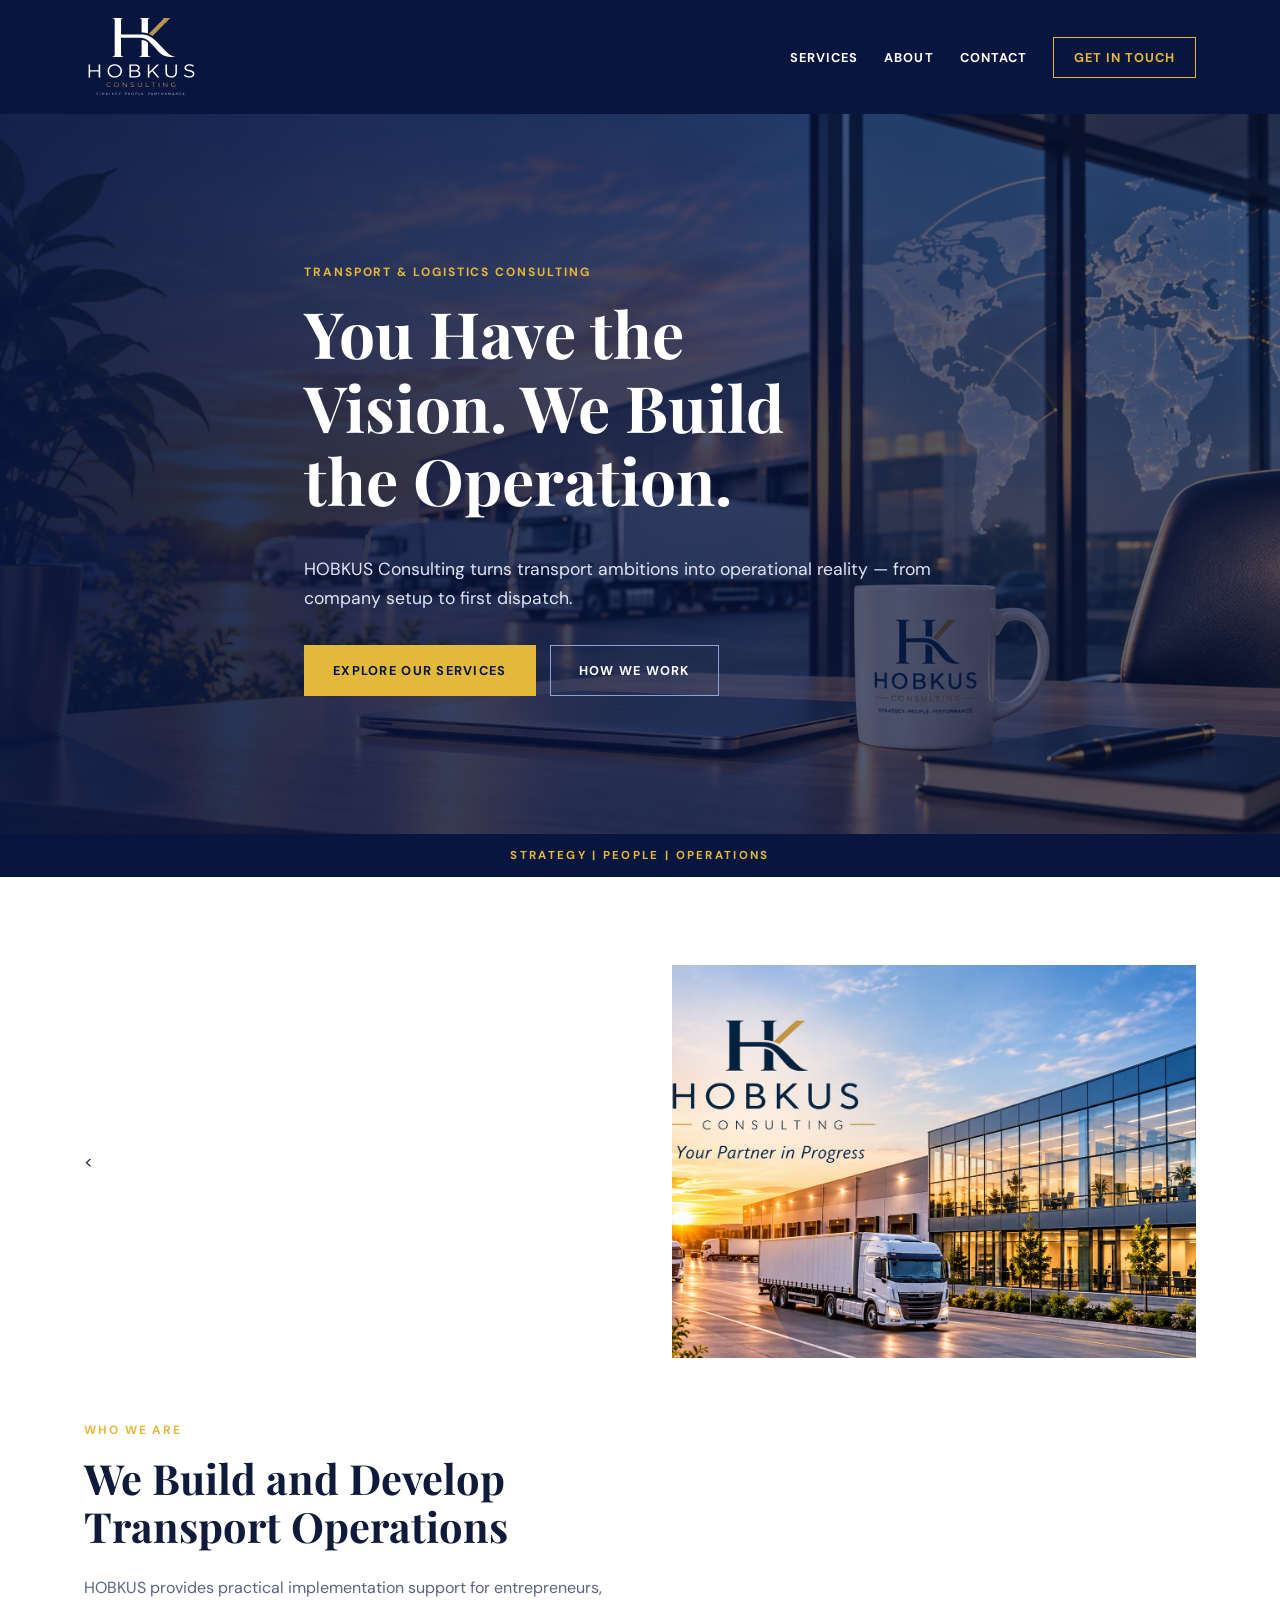
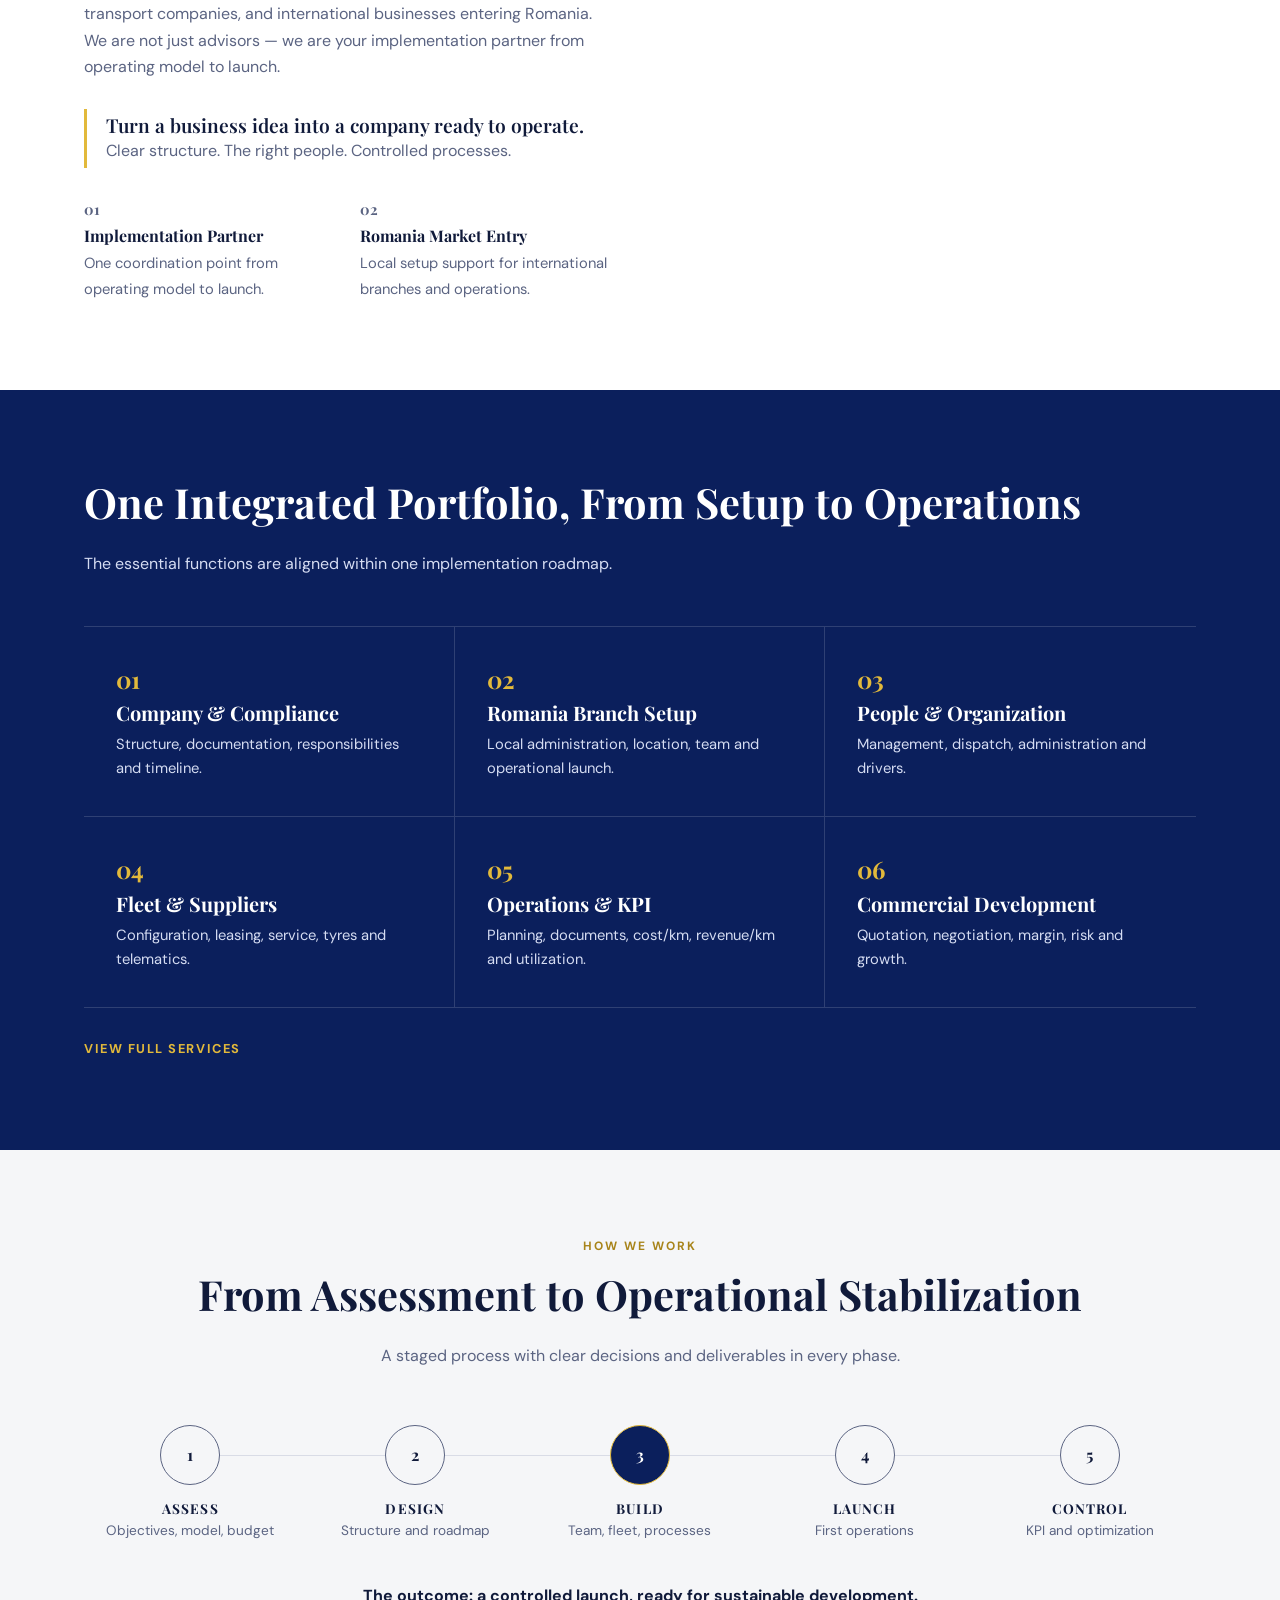
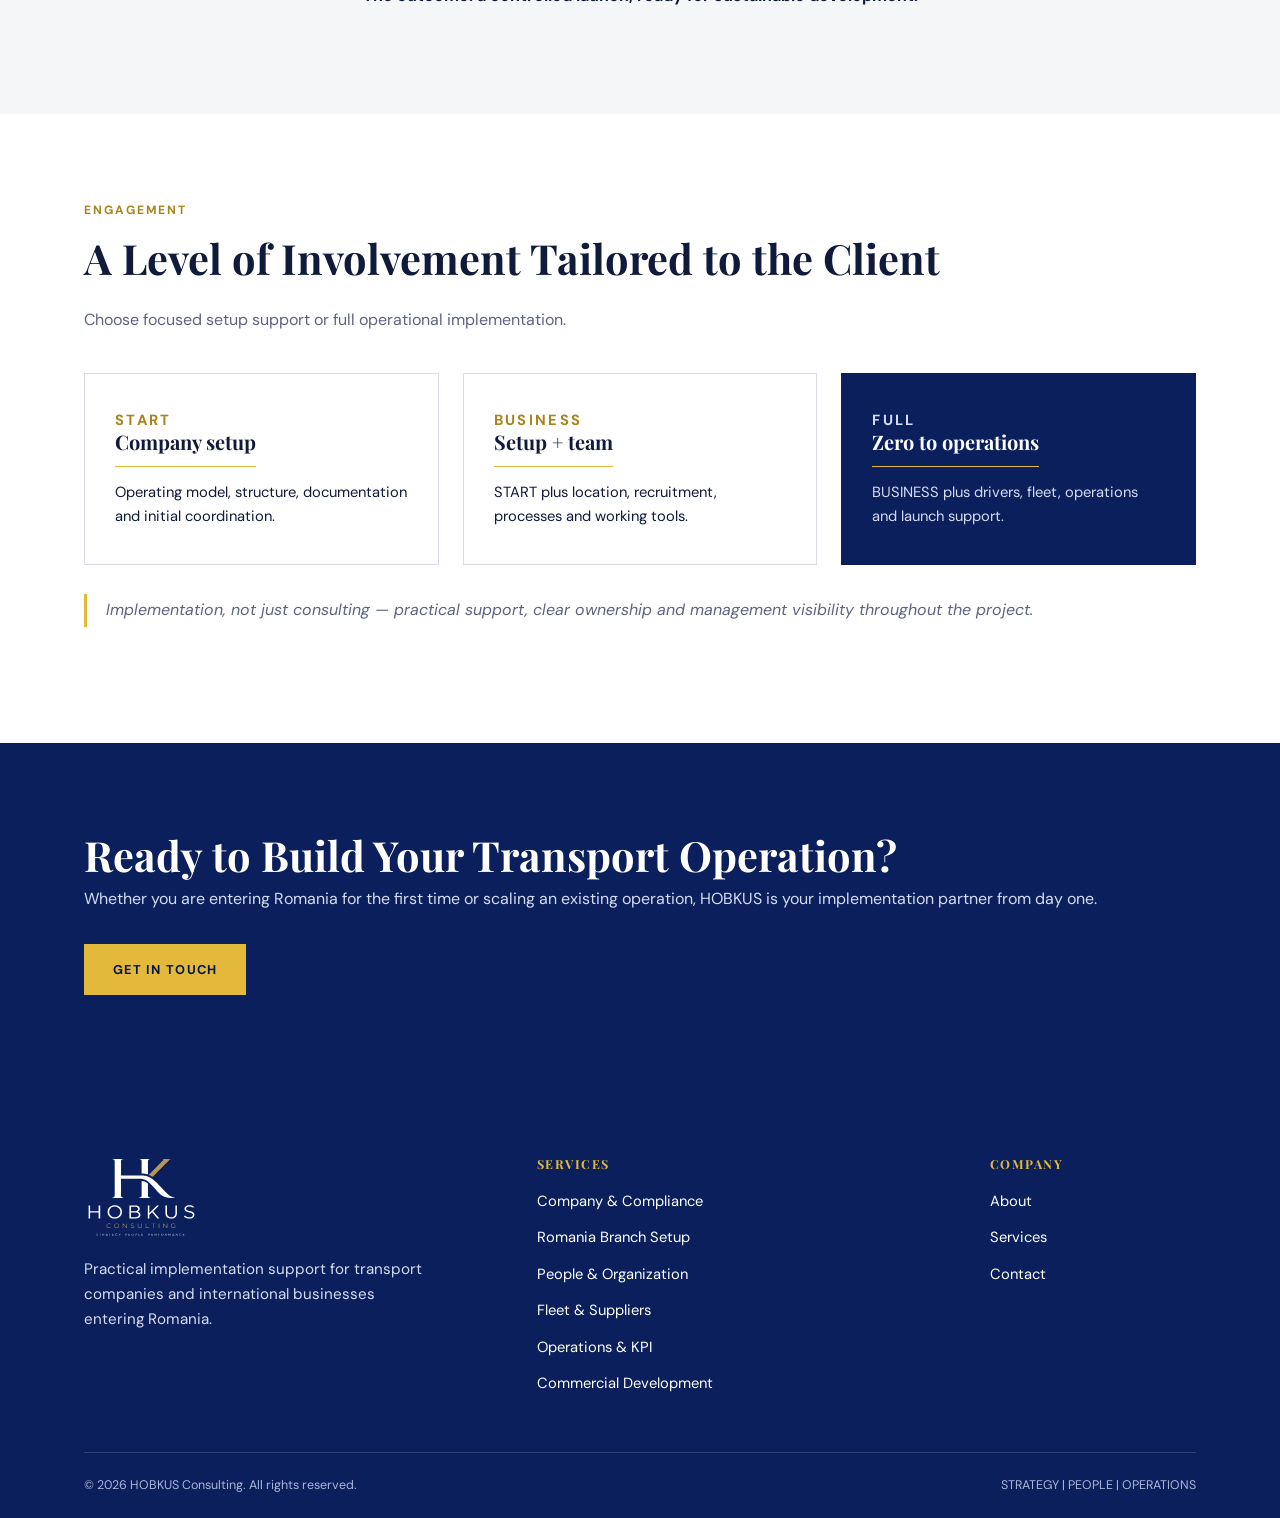
==== index.html @ 63fa20f8 "Refactor footer and remove duplicate quote Removed duplicate quote section and adjusted footer conte" ====
<!doctype html><html lang="en"><head><meta charset="utf-8"><meta name="viewport" content="width=device-width,initial-scale=1">
<title>HOBKUS Consulting</title><meta name="description" content="HOBKUS Consulting: implementation partner for transport and logistics companies entering or growing in Romania.">
<link rel="preconnect" href="https://fonts.googleapis.com"><link rel="preconnect" href="https://fonts.gstatic.com" crossorigin>
<link href="https://fonts.googleapis.com/css2?family=DM+Sans:wght@400;500;700&family=Playfair+Display:wght@600;700&display=swap" rel="stylesheet">
<link rel="stylesheet" href="style.css"></head><body>
<header><div class="wrap"><a class="logo" href="index.html">
  <img src="img/hobkus-logo.svg"
       alt="HOBKUS Consulting"
       style="width:115px;height:auto;display:block;"
</a>
<nav><a href="services.html">Services</a><a href="about.html">About</a><a href="contact.html">Contact</a><a class="btn-o" href="contact.html">Get in touch</a></nav></div></header>
<section class="hero big" style="background-image:linear-gradient(90deg,rgba(8,21,63,.93),rgba(8,21,63,.6)),url(img/hero-home.jpg)"><div class="wrap"><p class="eyebrow">Transport &amp; Logistics Consulting</p><h1>You Have the Vision. We Build the Operation.</h1><p class="lead">HOBKUS Consulting turns transport ambitions into operational reality — from company setup to first dispatch.</p><div class="btns"><a class="btn gold" href="services.html">Explore our services</a><a class="btn ghost" href="#how">How we work</a></div></div></section><div class="strip">Strategy | People | Operations</div><section class="white"><div class="wrap split"><<div class="panel" role="img"
     aria-label="HOBKUS Consulting transport operations"
     style="background-image:url('img/who-we-are.jpeg');background-size:cover;background-position:center;">
</div><div><p class="eyebrow">Who we are</p><h2>We Build and Develop Transport Operations</h2>
<p class="muted">HOBKUS provides practical implementation support for entrepreneurs, transport companies, and international businesses entering Romania. We are not just advisors — we are your implementation partner from operating model to launch.</p>
<div class="quote"><strong>Turn a business idea into a company ready to operate.</strong><span class="muted">Clear structure. The right people. Controlled processes.</span></div>
<div class="pair"><div><span class="n">01</span><b>Implementation Partner</b><span>One coordination point from operating model to launch.</span></div><div><span class="n">02</span><b>Romania Market Entry</b><span>Local setup support for international branches and operations.</span></div></div></div></div></section><section class="dark"><div class="wrap"><h2>One Integrated Portfolio, From Setup to Operations</h2><p>The essential functions are aligned within one implementation roadmap.</p><div class="grid3"><div class="cell"><span class="n">01</span><h3>Company &amp; Compliance</h3><p>Structure, documentation, responsibilities and timeline.</p></div><div class="cell"><span class="n">02</span><h3>Romania Branch Setup</h3><p>Local administration, location, team and operational launch.</p></div><div class="cell"><span class="n">03</span><h3>People &amp; Organization</h3><p>Management, dispatch, administration and drivers.</p></div><div class="cell"><span class="n">04</span><h3>Fleet &amp; Suppliers</h3><p>Configuration, leasing, service, tyres and telematics.</p></div><div class="cell"><span class="n">05</span><h3>Operations &amp; KPI</h3><p>Planning, documents, cost/km, revenue/km and utilization.</p></div><div class="cell"><span class="n">06</span><h3>Commercial Development</h3><p>Quotation, negotiation, margin, risk and growth.</p></div></div><a class="link" href="services.html">View full services</a></div></section><section id="how" class="light"><div class="wrap center"><p class="eyebrow">How we work</p><h2>From Assessment to Operational Stabilization</h2><p class="muted">A staged process with clear decisions and deliverables in every phase.</p><div class="steps"><div class="step"><i>1</i><b>Assess</b><span>Objectives, model, budget</span></div><div class="step"><i>2</i><b>Design</b><span>Structure and roadmap</span></div><div class="step hl"><i>3</i><b>Build</b><span>Team, fleet, processes</span></div><div class="step"><i>4</i><b>Launch</b><span>First operations</span></div><div class="step"><i>5</i><b>Control</b><span>KPI and optimization</span></div></div><p><b>The outcome: a controlled launch, ready for sustainable development.</b></p></div></section><section class="white light"><div class="wrap"><p class="eyebrow">Engagement</p><h2>A Level of Involvement Tailored to the Client</h2><p class="muted">Choose focused setup support or full operational implementation.</p>
<div class="tiers"><div class="tier"><p class="eyebrow">Start</p><h3>Company setup</h3><p>Operating model, structure, documentation and initial coordination.</p></div>
<div class="tier"><p class="eyebrow">Business</p><h3>Setup + team</h3><p>START plus location, recruitment, processes and working tools.</p></div>
<div class="tier full"><p class="eyebrow">Full</p><h3>Zero to operations</h3><p>BUSINESS plus drivers, fleet, operations and launch support.</p></div></div>
<div class="quote muted"><em>Implementation, not just consulting — practical support, clear ownership and management visibility throughout the project.</em></div></div></section><section class="dark"><div class="wrap cta"><div><h2>Ready to Build Your Transport Operation?</h2><p>Whether you are entering Romania for the first time or scaling an existing operation, HOBKUS is your implementation partner from day one.</p></div><a class="btn gold" href="contact.html">Get in touch</a></div></section><footer><div class="wrap"><div class="fgrid"><div><a class="logo" href="index.html">
  <img src="img/hobkus-logo.svg" alt="HOBKUS Consulting" style="width:115px;height:auto;display:block;">
</a>
<p>Practical implementation support for transport companies and international businesses entering Romania.</p></div>
<div><h4>Services</h4><ul><li><a href="services.html">Company &amp; Compliance</a></li><li><a href="services.html">Romania Branch Setup</a></li><li><a href="services.html">People &amp; Organization</a></li><li><a href="services.html">Fleet &amp; Suppliers</a></li><li><a href="services.html">Operations &amp; KPI</a></li><li><a href="services.html">Commercial Development</a></li></ul></div>
<div><h4>Company</h4><ul><li><a href="about.html">About</a></li><li><a href="services.html">Services</a></li><li><a href="contact.html">Contact</a></li></ul></div></div>
<div class="fbar"><span>© 2026 HOBKUS Consulting. All rights reserved.</span><span>STRATEGY | PEOPLE | OPERATIONS</span></div></div></footer></body></html>
---- style.css ----
:root{--navy:#0b1f5c;--deep:#08153f;--gold:#e2b93b;--paper:#f5f6f8;--ink:#101a3a;--muted:#5b6482;--line:#d9dce6;--serif:"Playfair Display",Georgia,"Times New Roman",serif;--sans:"DM Sans",system-ui,-apple-system,"Segoe UI",Roboto,sans-serif}
*{box-sizing:border-box}html{scroll-behavior:smooth}
body{margin:0;font:400 1rem/1.65 var(--sans);color:var(--ink);background:var(--paper)}
h1,h2,h3{font-family:var(--serif);line-height:1.15;margin:0 0 .6em;font-weight:700}
h1{font-size:clamp(2.3rem,5.5vw,4rem)}h2{font-size:clamp(1.7rem,3.4vw,2.6rem)}h3{font-size:1.25rem}
a{color:inherit}.wrap{max-width:1160px;margin:0 auto;padding:0 24px}
.eyebrow{font:700 .75rem var(--sans);letter-spacing:.16em;text-transform:uppercase;color:var(--gold);margin:0 0 1rem}
.on-light .eyebrow,.light .eyebrow{color:#a8841a}
header{background:var(--deep);position:sticky;top:0;z-index:10}
header .wrap{display:flex;align-items:center;justify-content:space-between;gap:20px;flex-wrap:wrap;padding-top:14px;padding-bottom:14px}
.logo{text-decoration:none;color:#fff;font:700 1.9rem/1 var(--serif);letter-spacing:.08em}
.logo small{display:block;font:500 .62rem var(--sans);letter-spacing:.5em;margin-top:6px}
nav{display:flex;align-items:center;gap:26px;flex-wrap:wrap}
nav a{color:#fff;text-decoration:none;font:700 .8rem var(--sans);letter-spacing:.08em;text-transform:uppercase}
nav a.active,nav a:hover{color:var(--gold)}
nav a.btn-o{border:1px solid var(--gold);color:var(--gold);padding:11px 20px}
nav a.btn-o:hover{background:var(--gold);color:var(--deep)}
a:focus-visible,button:focus-visible,input:focus-visible,select:focus-visible,textarea:focus-visible{outline:3px solid var(--gold);outline-offset:2px}
.hero{background:var(--deep) center/cover;color:#fff;padding:96px 0 84px}
.hero.big{min-height:80vh;display:flex;align-items:center}
.hero p.lead{max-width:56ch;font-size:1.1rem;color:#dfe5f7}
.hero h1{max-width:15ch}.hero.big h1{max-width:13ch}
.btns{display:flex;gap:14px;flex-wrap:wrap;margin-top:2rem}
.btn{display:inline-block;text-decoration:none;font:700 .8rem var(--sans);letter-spacing:.1em;text-transform:uppercase;padding:16px 28px;border:1px solid var(--gold);cursor:pointer}
.btn.gold{background:var(--gold);color:var(--deep)}.btn.gold:hover{background:#f0cb55}
.btn.ghost{color:#fff;border-color:#8ea0d6}.btn.ghost:hover{border-color:#fff}
.btn.navy{background:var(--navy);color:#fff;border-color:var(--navy)}.btn.navy:hover{background:var(--deep)}
.strip{background:var(--deep);color:var(--gold);text-align:center;font:700 .72rem var(--sans);letter-spacing:.2em;text-transform:uppercase;padding:14px}
section{padding:88px 0}.dark{background:var(--navy);color:#fff}.dark p{color:#d5dcf2}.white{background:#fff}
.muted{color:var(--muted)}
.split{display:grid;grid-template-columns:1fr 1fr;gap:64px;align-items:center}
.panel {
  aspect-ratio: 4/3;
  background-image: url('img/who-we-are.jpeg');
  background-size: cover;
  background-position: center;
  background-repeat: no-repeat;
  position: relative;
}

.panel::after {
  display: none;
}
.quote{border-left:3px solid var(--gold);padding:.2rem 0 .2rem 1.2rem;margin:1.8rem 0}
.quote strong{font:600 1.2rem var(--serif);display:block}
.pair{display:grid;grid-template-columns:1fr 1fr;gap:28px;margin-top:1.5rem}
.pair b{font-family:var(--serif);display:block}.pair span{font-size:.92rem;color:var(--muted)}
.n{font:700 1.5rem var(--serif);color:var(--gold)}
.grid3{display:grid;grid-template-columns:repeat(3,1fr);margin-top:3rem;border-top:1px solid #ffffff26}
.cell{padding:36px 32px;border-bottom:1px solid #ffffff26;border-right:1px solid #ffffff26}
.cell:nth-child(3n){border-right:0}.cell:hover{background:#ffffff14}
.cell .n{display:block;margin-bottom:.4rem}.cell h3{margin:0 0 .5rem}.cell p{margin:0;font-size:.92rem}
.link{display:inline-block;margin-top:2rem;color:var(--gold);font:700 .8rem var(--sans);letter-spacing:.12em;text-transform:uppercase;text-decoration:none}
.center{text-align:center}.center .lead{margin:0 auto}
.steps{display:grid;grid-template-columns:repeat(5,1fr);gap:12px;margin:3.5rem 0 2.5rem;position:relative}
.steps::before{content:"";position:absolute;left:10%;right:10%;top:30px;border-top:1px solid var(--line)}
.step{text-align:center;position:relative}
.step i{display:grid;place-items:center;width:60px;height:60px;margin:0 auto 14px;border:1px solid var(--muted);border-radius:50%;background:var(--paper);font:700 1rem var(--serif);font-style:normal}
.step.hl i{background:var(--navy);color:#fff;border-color:var(--gold)}
.step b{display:block;font:700 .85rem var(--serif);letter-spacing:.08em;text-transform:uppercase}.step span{font-size:.85rem;color:var(--muted)}
.tiers{display:grid;grid-template-columns:repeat(3,1fr);gap:24px;margin-top:2.5rem}
.tier{background:#fff;border:1px solid var(--line);padding:36px 30px}.tier.full{background:var(--navy);color:#fff;border-color:var(--navy)}
.tier h3{margin:0 0 .8rem;padding-bottom:.8rem;border-bottom:1px solid var(--gold);width:fit-content}.tier p{margin:0;font-size:.92rem}
.tier.full p{color:#d5dcf2}
.svc{display:grid;grid-template-columns:1fr 1fr;gap:48px;padding:56px 0;border-bottom:1px solid var(--line);align-items:center}
.svc:nth-child(even) .svc-h{order:2}
.svc-h .n{font-size:3rem;color:#e6d9a8;display:block;line-height:1}
.svc ul{margin:0;padding:0;list-style:none}
.svc li{padding:8px 0 8px 22px;position:relative}.svc li::before{content:"";position:absolute;left:0;top:1.1em;width:6px;height:6px;border-radius:50%;background:var(--gold)}
.approach{display:grid;grid-template-columns:1fr 1fr;margin-top:3rem}
.approach div{padding:36px 40px;border-top:1px solid #ffffff26}.approach div:nth-child(odd){border-right:1px solid #ffffff26}
.approach h3{margin:0 0 .6rem}.approach p{margin:0}
.about-text p{margin:0 0 1.1rem}.facts{display:grid;gap:26px}.facts div{border-top:1px solid var(--gold);padding-top:14px}
.facts b{display:block;font:700 1.15rem var(--serif);margin:.3rem 0}.facts p{margin:0;font-size:.95rem;color:var(--muted)}
.cta{display:flex;align-items:center;justify-content:space-between;gap:32px;flex-wrap:wrap}.cta h2{margin:0 0 .4rem}.cta p{margin:0}
.contact{display:grid;grid-template-columns:5fr 7fr;gap:64px}
.info{display:grid;gap:22px;margin-top:2rem}.info small{display:block;font:700 .7rem var(--sans);letter-spacing:.14em;text-transform:uppercase;color:var(--muted)}.info a{text-decoration:none}
form{display:grid;grid-template-columns:1fr 1fr;gap:20px}form .full{grid-column:1/-1}
label{display:block;font:700 .72rem var(--sans);letter-spacing:.12em;text-transform:uppercase;margin-bottom:6px}
input,select,textarea{width:100%;font:inherit;padding:14px;border:1px solid var(--line);background:#fff;color:var(--ink)}textarea{min-height:170px;resize:vertical}
footer{background:var(--navy);color:#fff;padding:72px 0 0}
.fgrid{display:grid;grid-template-columns:2fr 2fr 1fr;gap:40px}
footer h4{margin:0 0 1rem;font:700 .78rem var(--serif);letter-spacing:.12em;text-transform:uppercase;color:var(--gold)}
footer ul{list-style:none;margin:0;padding:0;display:grid;gap:10px}footer a{text-decoration:none;font-size:.92rem}footer a:hover{color:var(--gold)}
footer p{color:#d5dcf2;max-width:34ch;font-size:.95rem}
.fbar{display:flex;justify-content:space-between;flex-wrap:wrap;gap:10px;margin-top:56px;padding:22px 0;border-top:1px solid #ffffff26;font-size:.78rem;color:#aab5d9}
@media(max-width:860px){.split,.contact,.svc,.fgrid,.approach,.pair{grid-template-columns:1fr}.svc:nth-child(even) .svc-h{order:0}
.grid3,.tiers{grid-template-columns:1fr}.cell{border-right:0}.steps{grid-template-columns:1fr;gap:26px}.steps::before{display:none}
.approach div:nth-child(odd){border-right:0}section{padding:60px 0}form{grid-template-columns:1fr}nav{gap:16px}.hero{padding:64px 0}}
@media(prefers-reduced-motion:reduce){html{scroll-behavior:auto}}
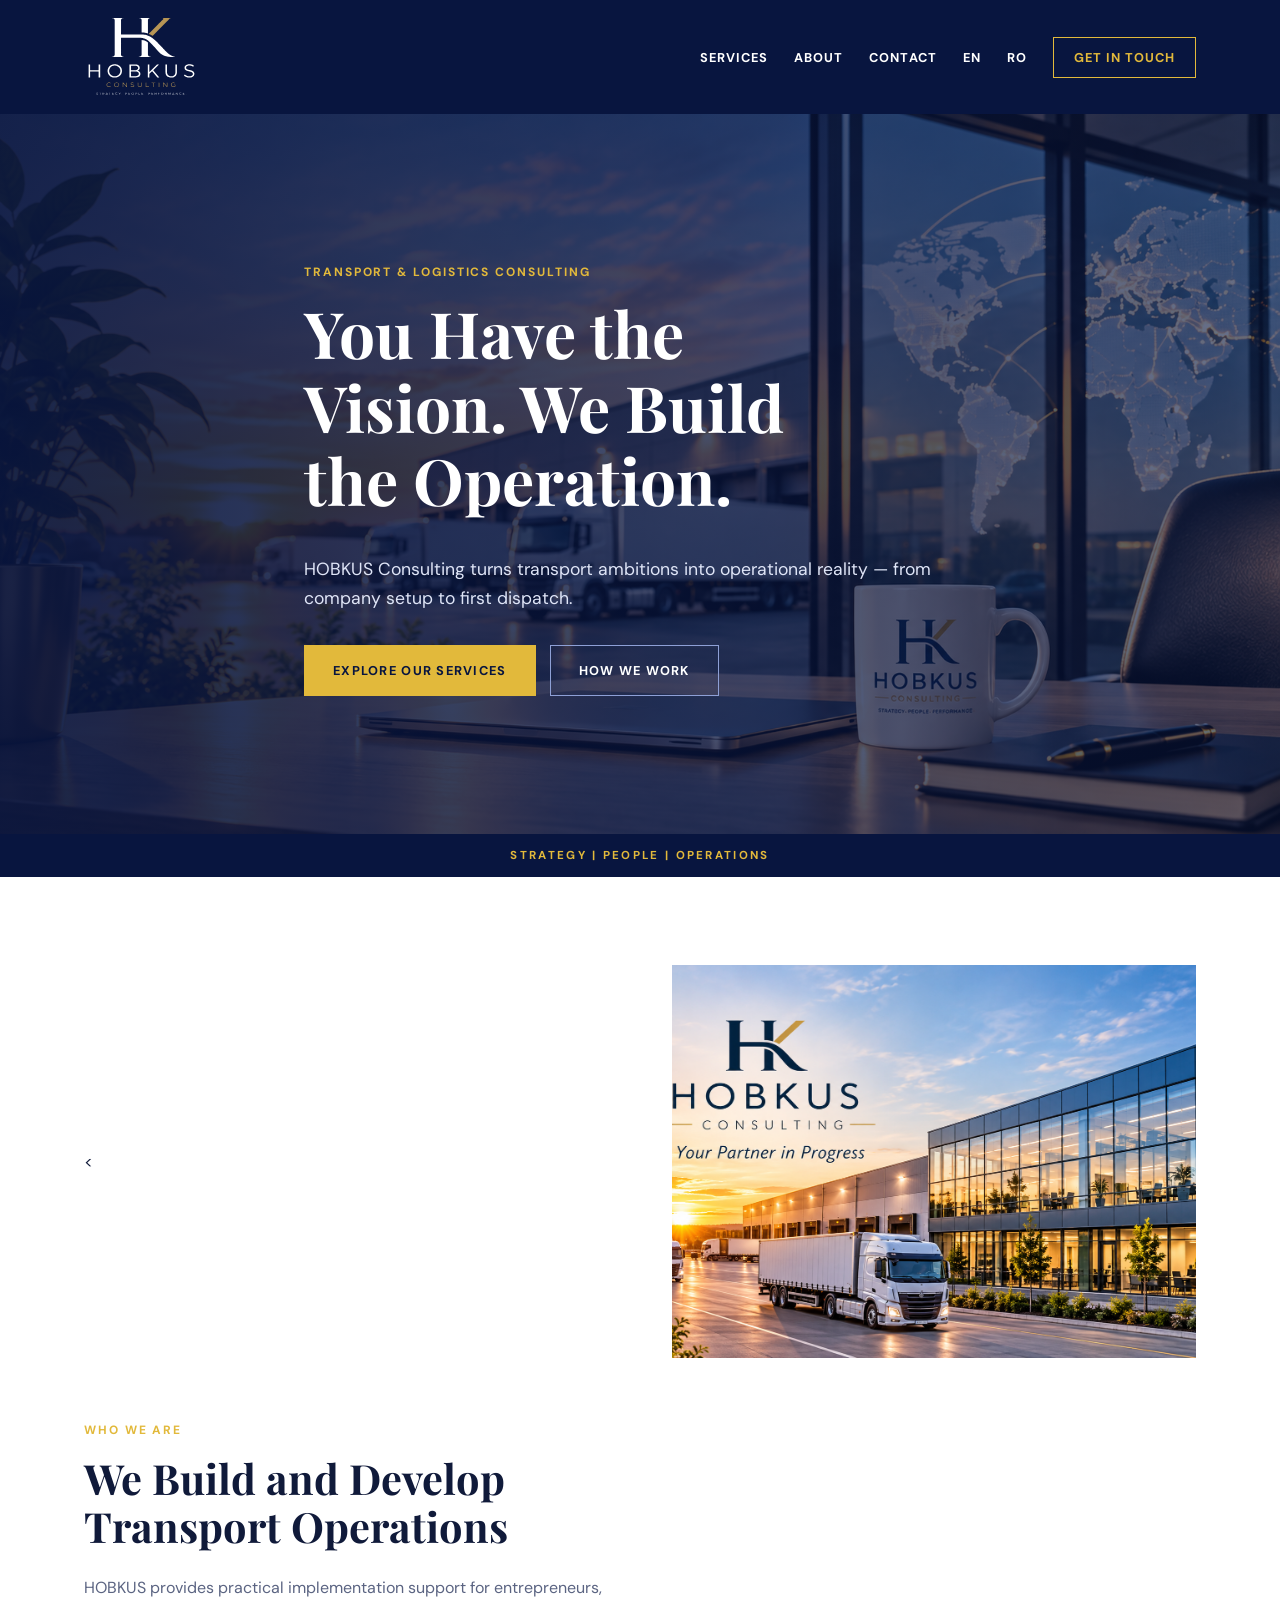
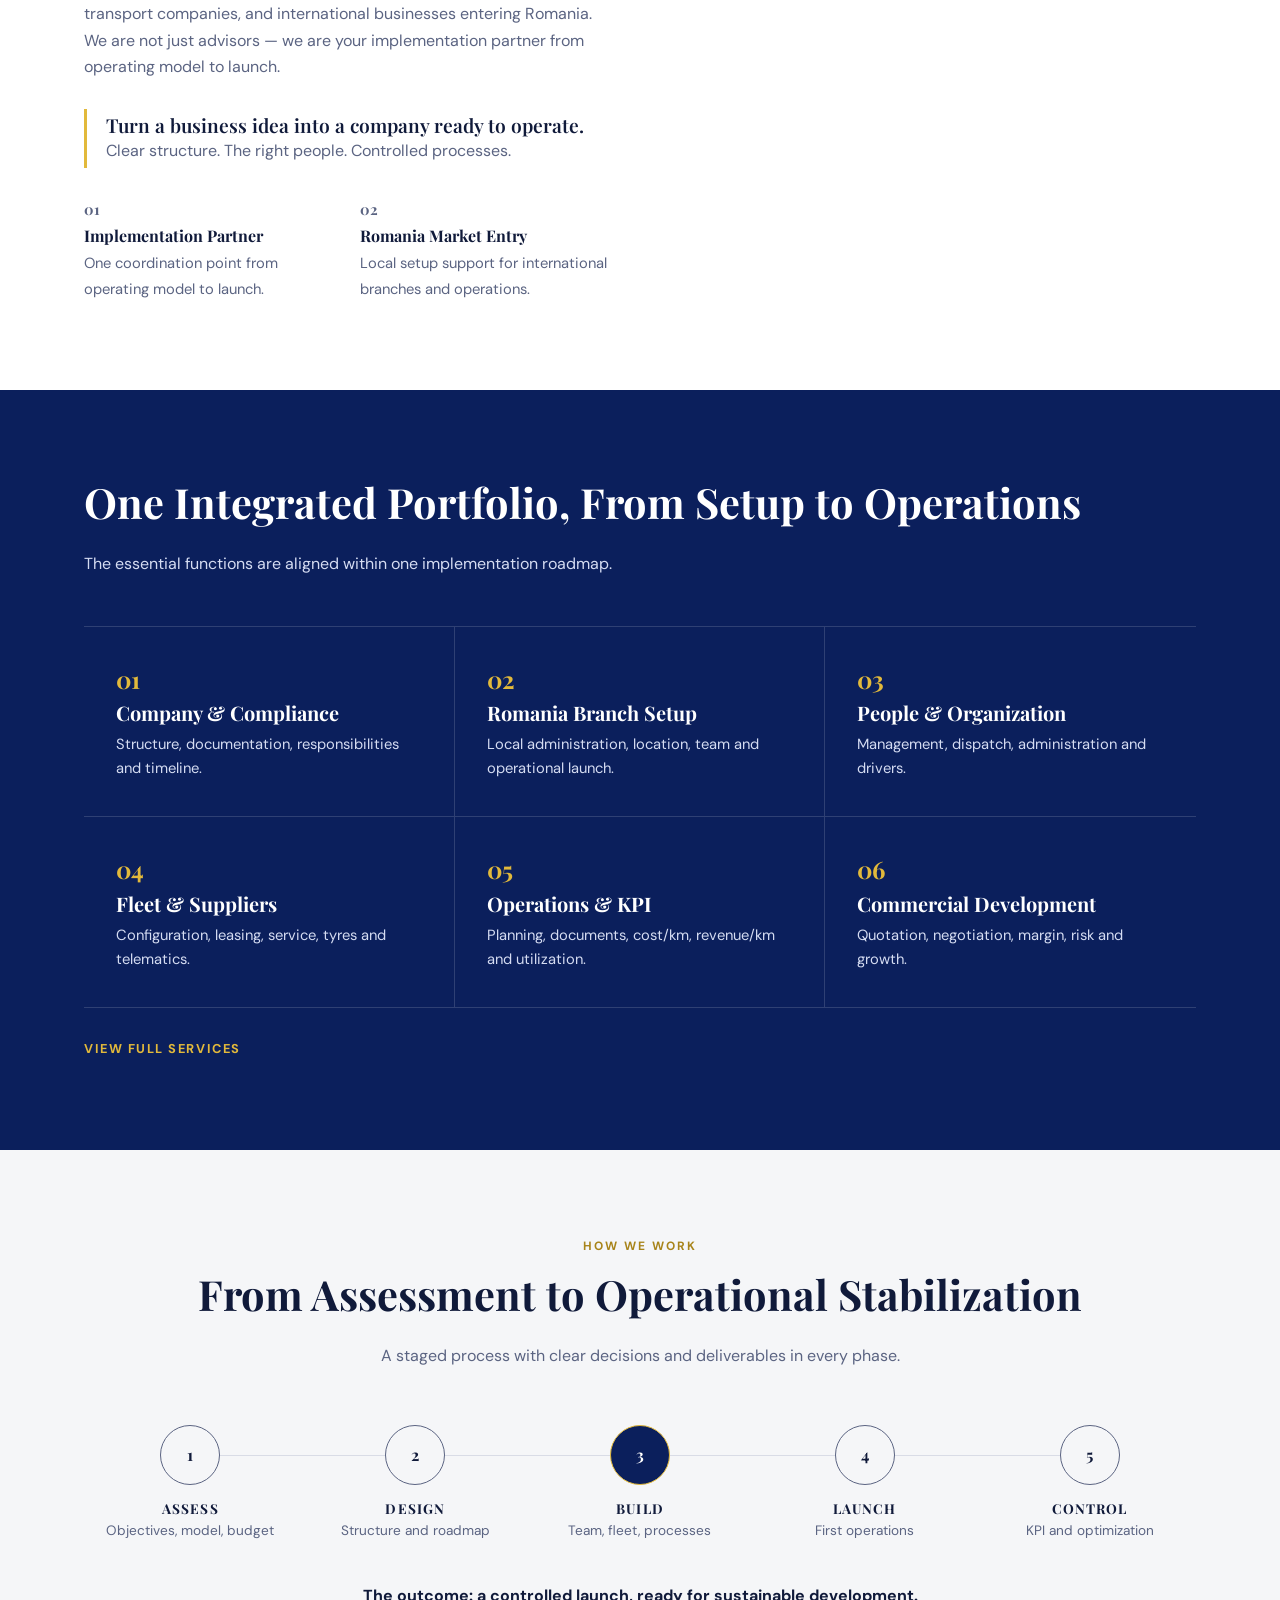
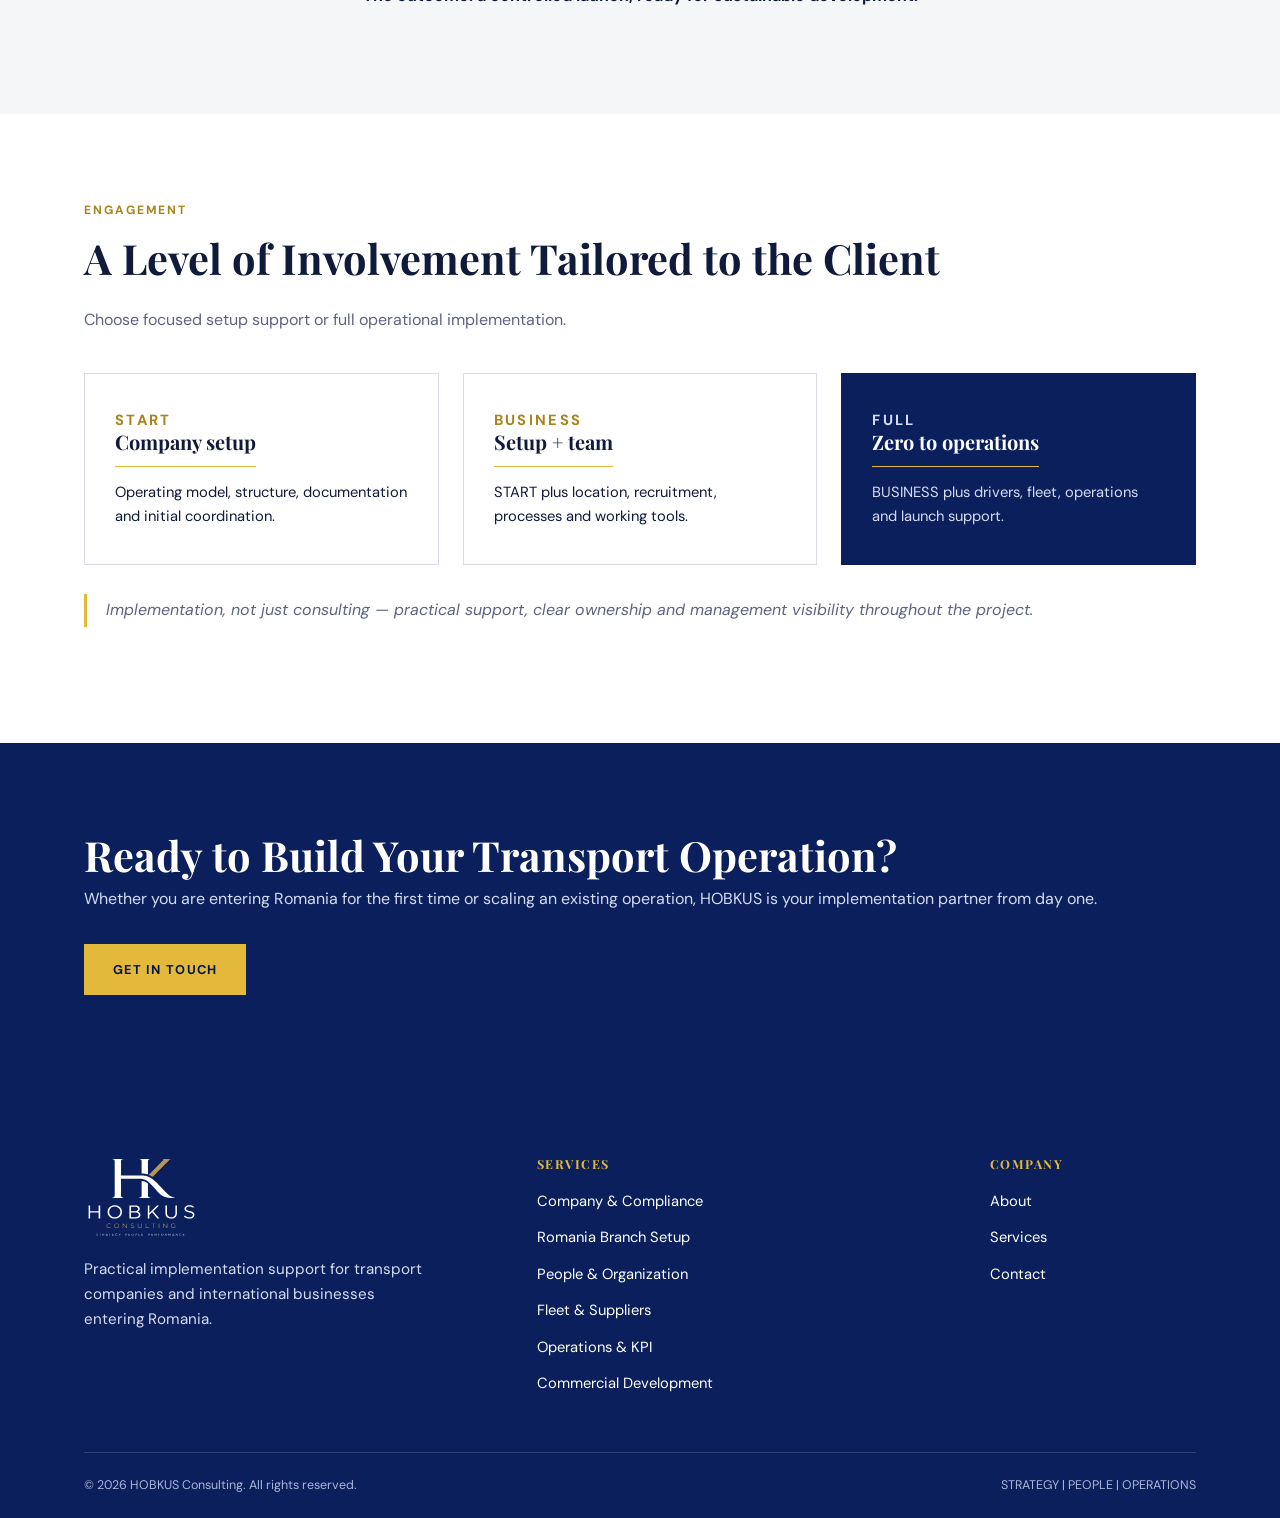
==== commit a022547e: "Add language options to navigation menu" ====
--- a/index.html
+++ b/index.html
@@ -1,5 +1,8 @@
 <!doctype html><html lang="en"><head><meta charset="utf-8"><meta name="viewport" content="width=device-width,initial-scale=1">
-<title>HOBKUS Consulting</title><meta name="description" content="HOBKUS Consulting: implementation partner for transport and logistics companies entering or growing in Romania.">
+
+<title>Transport &amp; Logistics Consulting Romania | HOBKUS</title>
+<meta name="description" content="HOBKUS Consulting helps transport and logistics companies establish, manage and grow operations in Romania. HR, fleet, compliance and operational support.">
+
 <link rel="preconnect" href="https://fonts.googleapis.com"><link rel="preconnect" href="https://fonts.gstatic.com" crossorigin>
 <link href="https://fonts.googleapis.com/css2?family=DM+Sans:wght@400;500;700&family=Playfair+Display:wght@600;700&display=swap" rel="stylesheet">
 <link rel="stylesheet" href="style.css"></head><body>
@@ -8,7 +11,9 @@
        alt="HOBKUS Consulting"
        style="width:115px;height:auto;display:block;"
 </a>
-<nav><a href="services.html">Services</a><a href="about.html">About</a><a href="contact.html">Contact</a><a class="btn-o" href="contact.html">Get in touch</a></nav></div></header>
+<nav><a href="services.html">Services</a><a href="about.html">About</a><a href="contact.html">Contact</a><a href="index.html" lang="en" aria-current="page">EN</a>
+<a href="ro/index.html" lang="ro">RO</a>
+<a class="btn-o" href="contact.html">Get in touch</a></nav></div></header>
 <section class="hero big" style="background-image:linear-gradient(90deg,rgba(8,21,63,.93),rgba(8,21,63,.6)),url(img/hero-home.jpg)"><div class="wrap"><p class="eyebrow">Transport &amp; Logistics Consulting</p><h1>You Have the Vision. We Build the Operation.</h1><p class="lead">HOBKUS Consulting turns transport ambitions into operational reality — from company setup to first dispatch.</p><div class="btns"><a class="btn gold" href="services.html">Explore our services</a><a class="btn ghost" href="#how">How we work</a></div></div></section><div class="strip">Strategy | People | Operations</div><section class="white"><div class="wrap split"><<div class="panel" role="img"
      aria-label="HOBKUS Consulting transport operations"
      style="background-image:url('img/who-we-are.jpeg');background-size:cover;background-position:center;">
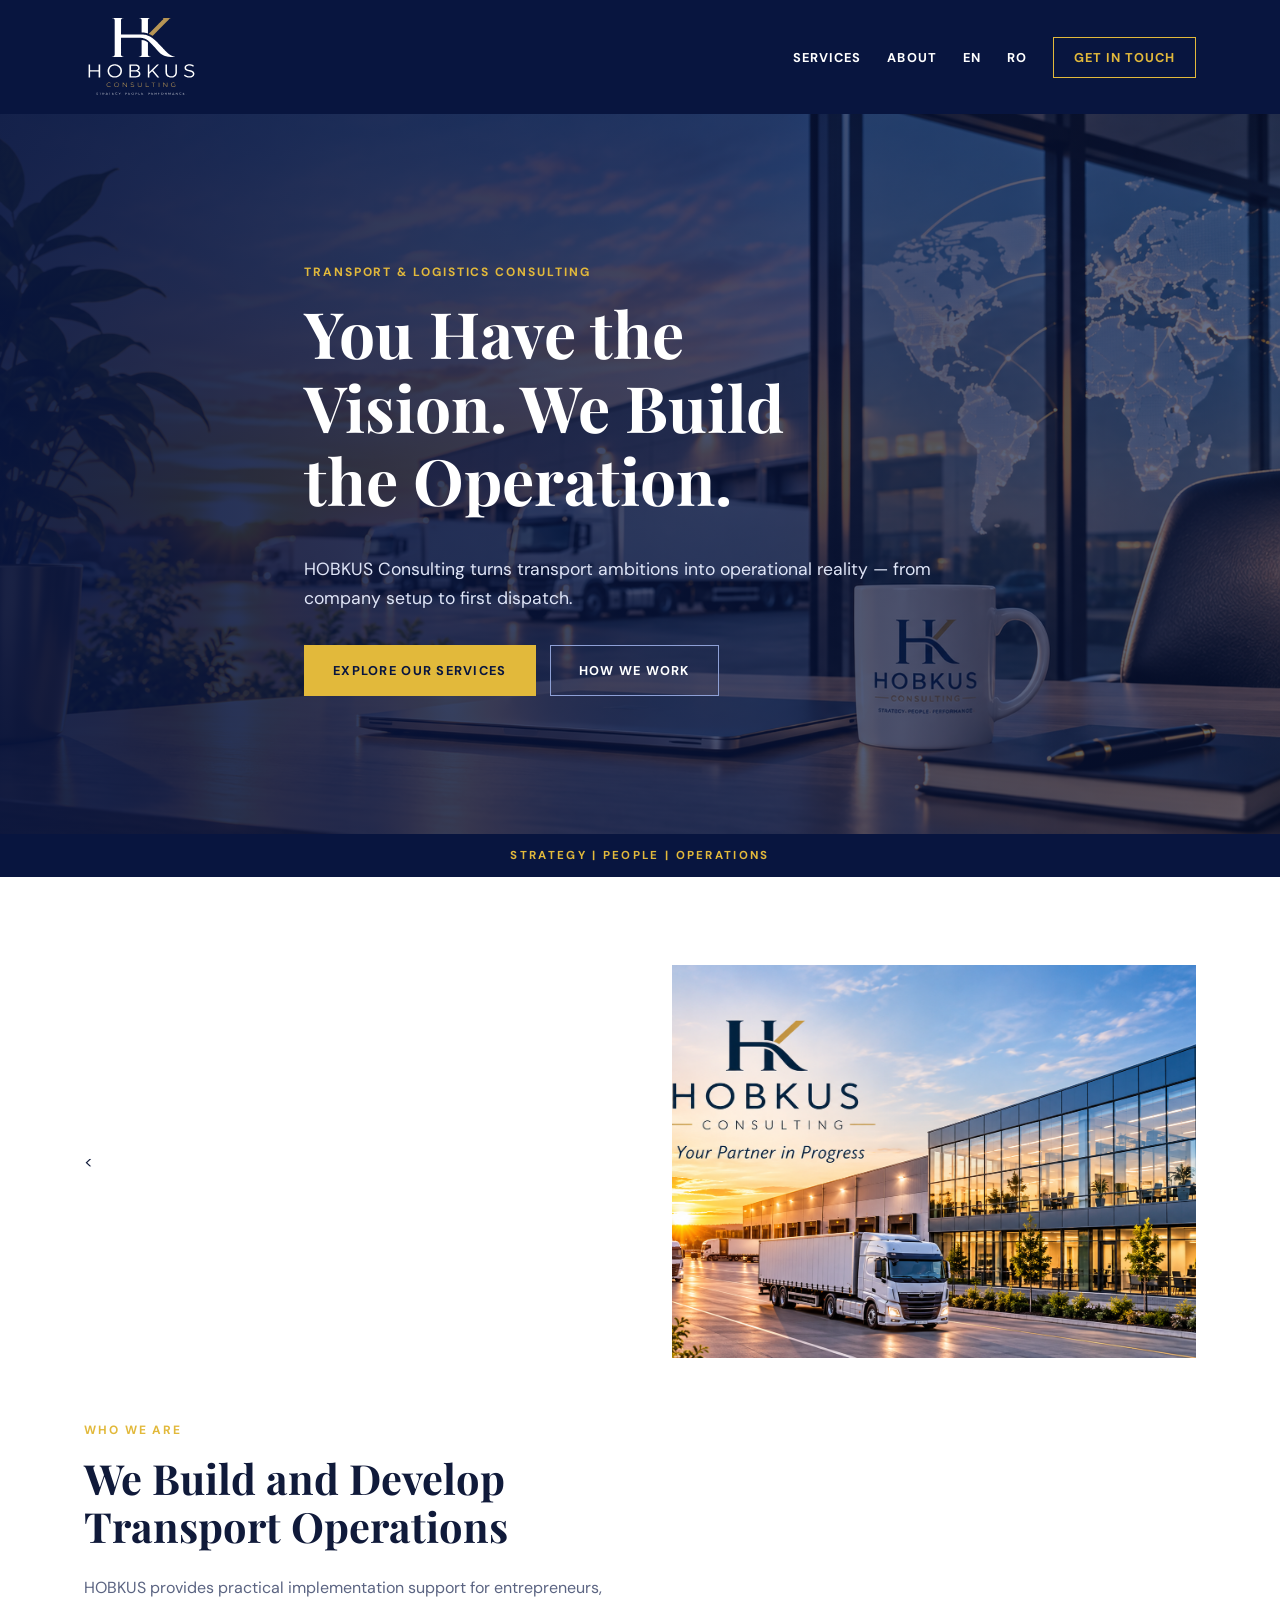
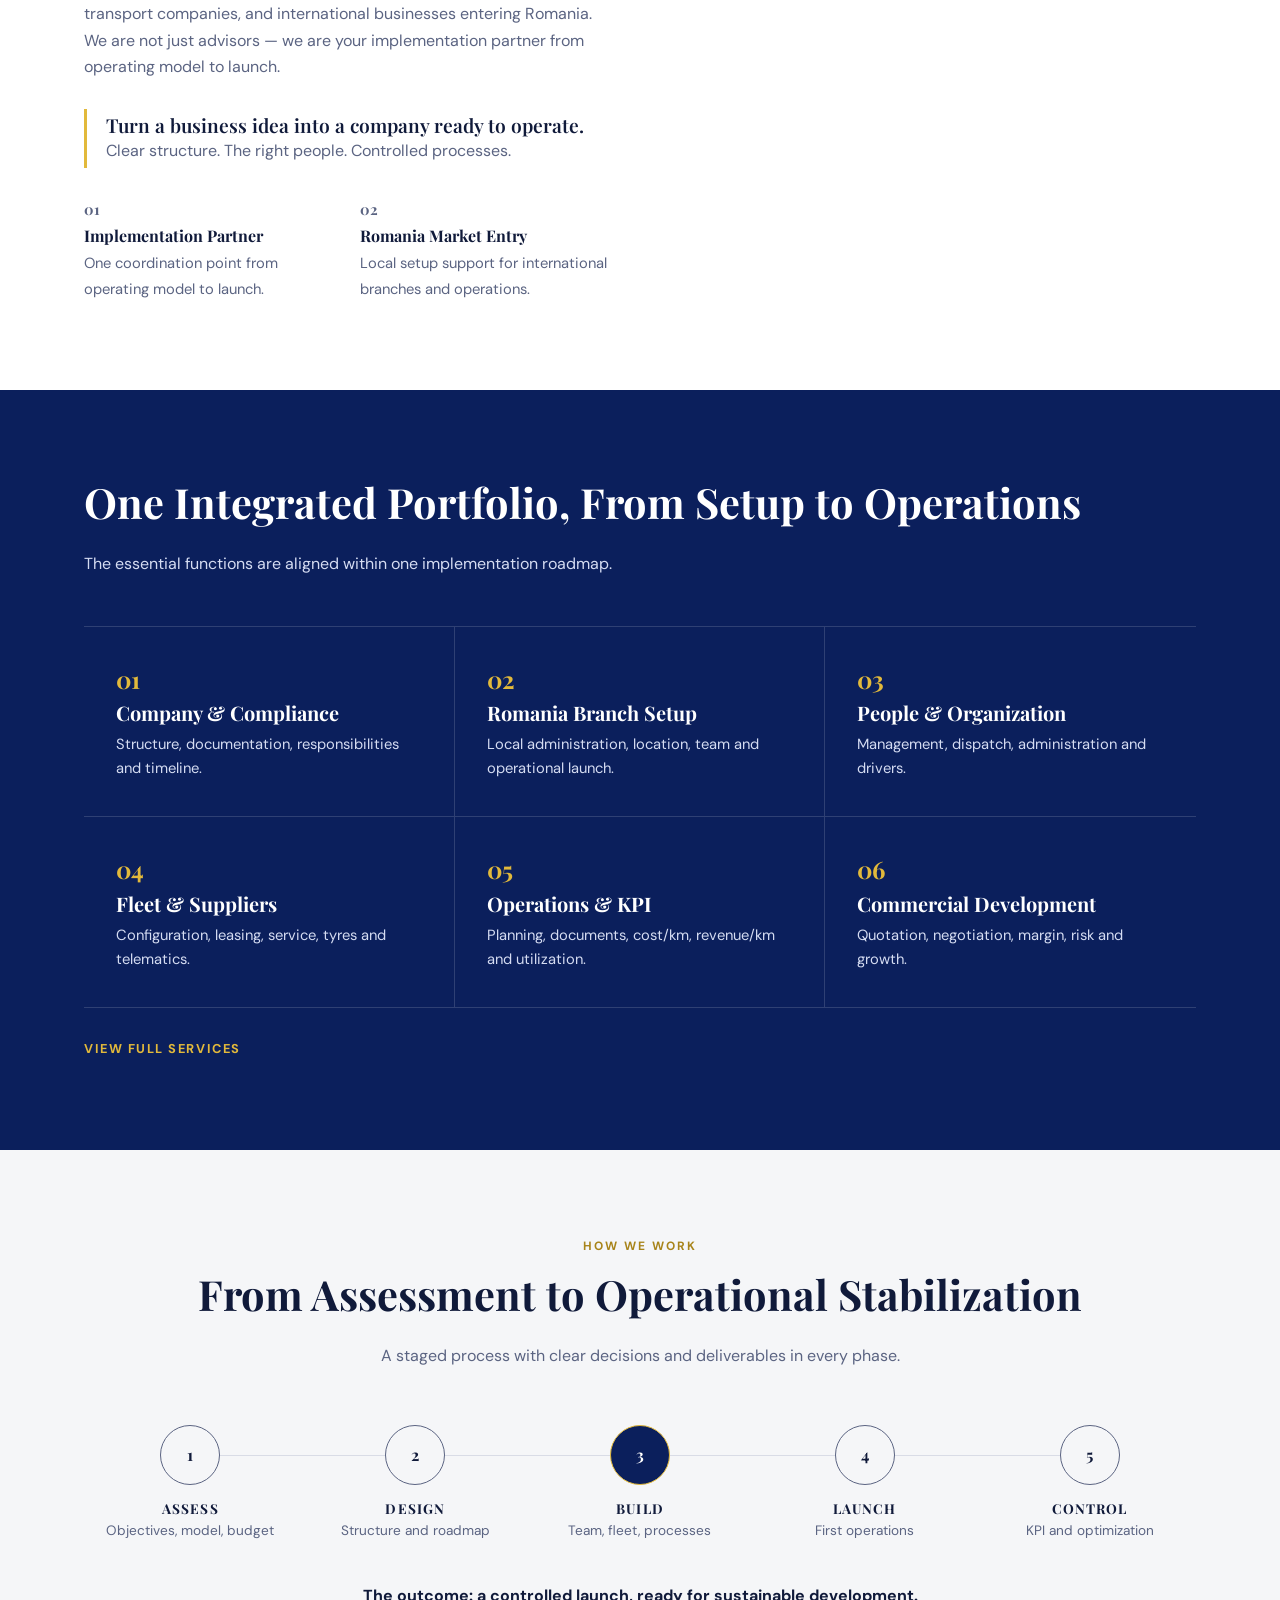
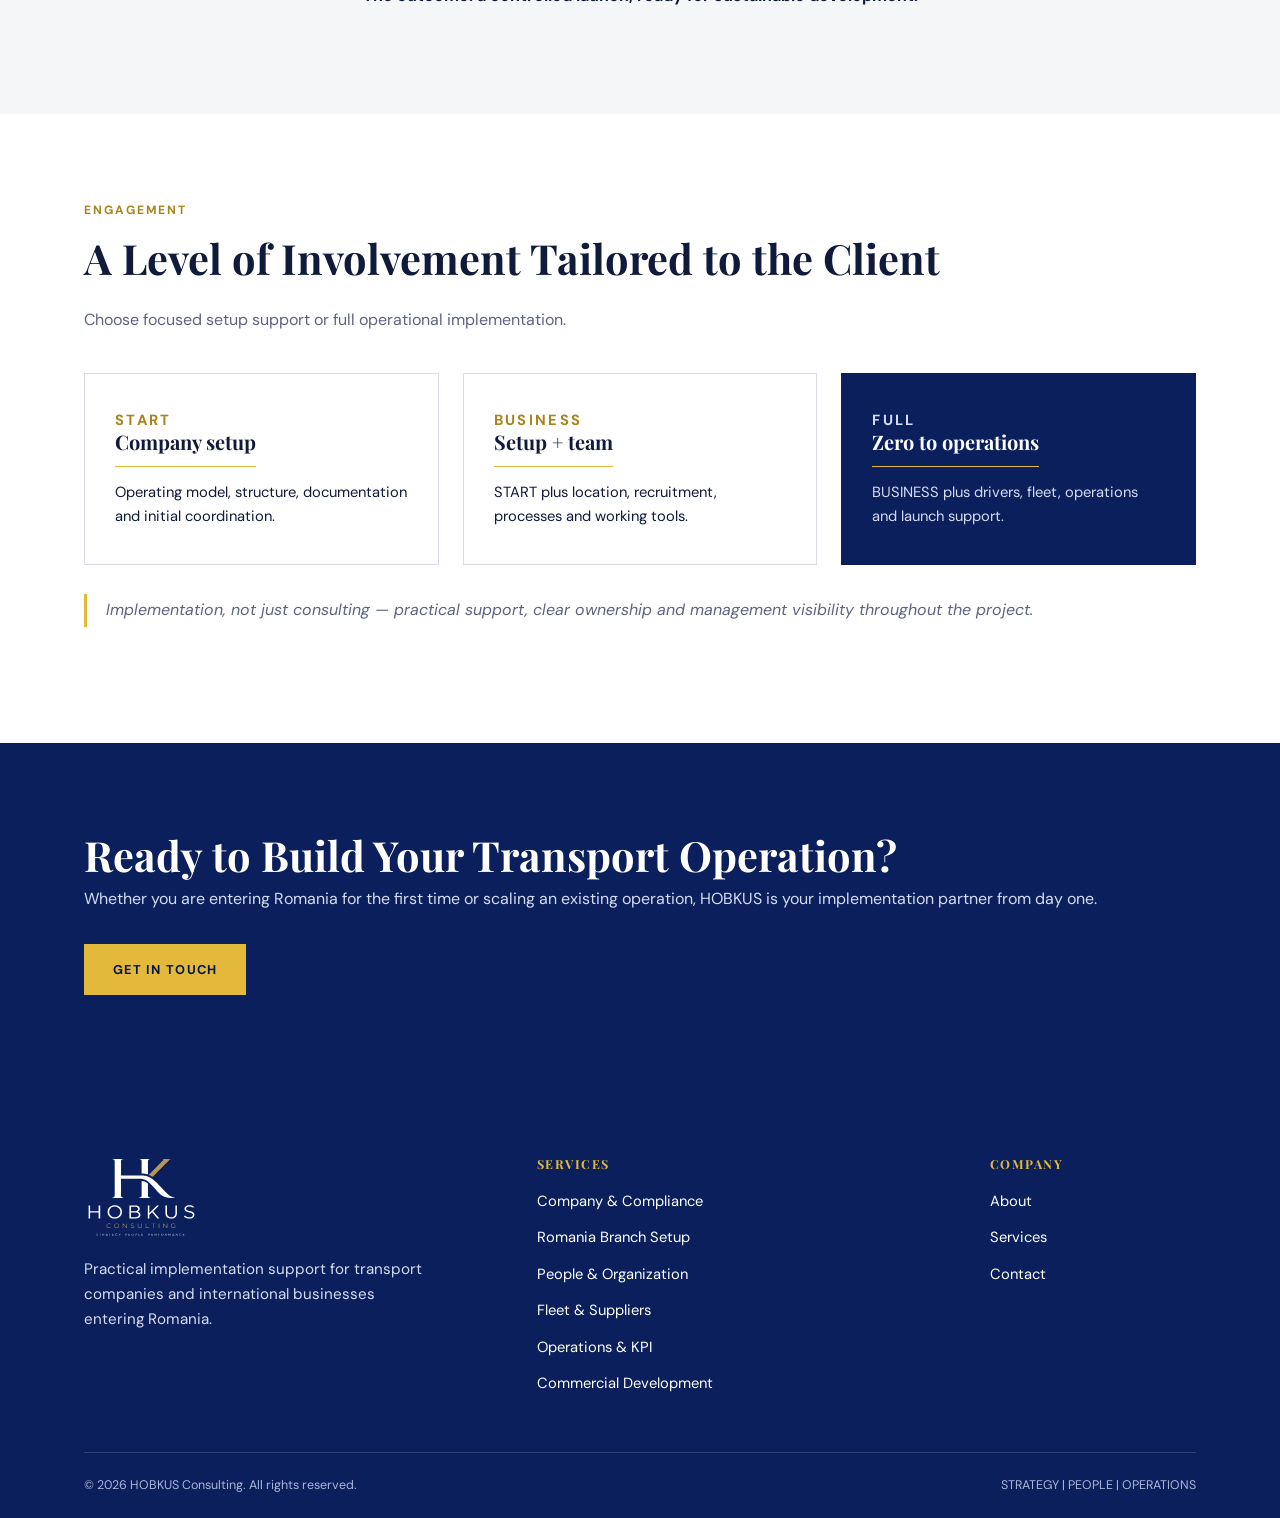
==== commit 720e377b: "Update index.html" ====
--- a/index.html
+++ b/index.html
@@ -2,6 +2,10 @@
 
 <title>Transport &amp; Logistics Consulting Romania | HOBKUS</title>
 <meta name="description" content="HOBKUS Consulting helps transport and logistics companies establish, manage and grow operations in Romania. HR, fleet, compliance and operational support.">
+  
+<link rel="alternate" hreflang="en" href="https://hobkusconsulting.com/">
+<link rel="alternate" hreflang="ro" href="https://hobkusconsulting.com/ro/">
+
 
 <link rel="preconnect" href="https://fonts.googleapis.com"><link rel="preconnect" href="https://fonts.gstatic.com" crossorigin>
 <link href="https://fonts.googleapis.com/css2?family=DM+Sans:wght@400;500;700&family=Playfair+Display:wght@600;700&display=swap" rel="stylesheet">
@@ -11,7 +15,7 @@
        alt="HOBKUS Consulting"
        style="width:115px;height:auto;display:block;"
 </a>
-<nav><a href="services.html">Services</a><a href="about.html">About</a><a href="contact.html">Contact</a><a href="index.html" lang="en" aria-current="page">EN</a>
+<nav><a href="services.html">Services</a><a href="about.html">About</a><a href="index.html" lang="en" aria-current="page">EN</a>
 <a href="ro/index.html" lang="ro">RO</a>
 <a class="btn-o" href="contact.html">Get in touch</a></nav></div></header>
 <section class="hero big" style="background-image:linear-gradient(90deg,rgba(8,21,63,.93),rgba(8,21,63,.6)),url(img/hero-home.jpg)"><div class="wrap"><p class="eyebrow">Transport &amp; Logistics Consulting</p><h1>You Have the Vision. We Build the Operation.</h1><p class="lead">HOBKUS Consulting turns transport ambitions into operational reality — from company setup to first dispatch.</p><div class="btns"><a class="btn gold" href="services.html">Explore our services</a><a class="btn ghost" href="#how">How we work</a></div></div></section><div class="strip">Strategy | People | Operations</div><section class="white"><div class="wrap split"><<div class="panel" role="img"
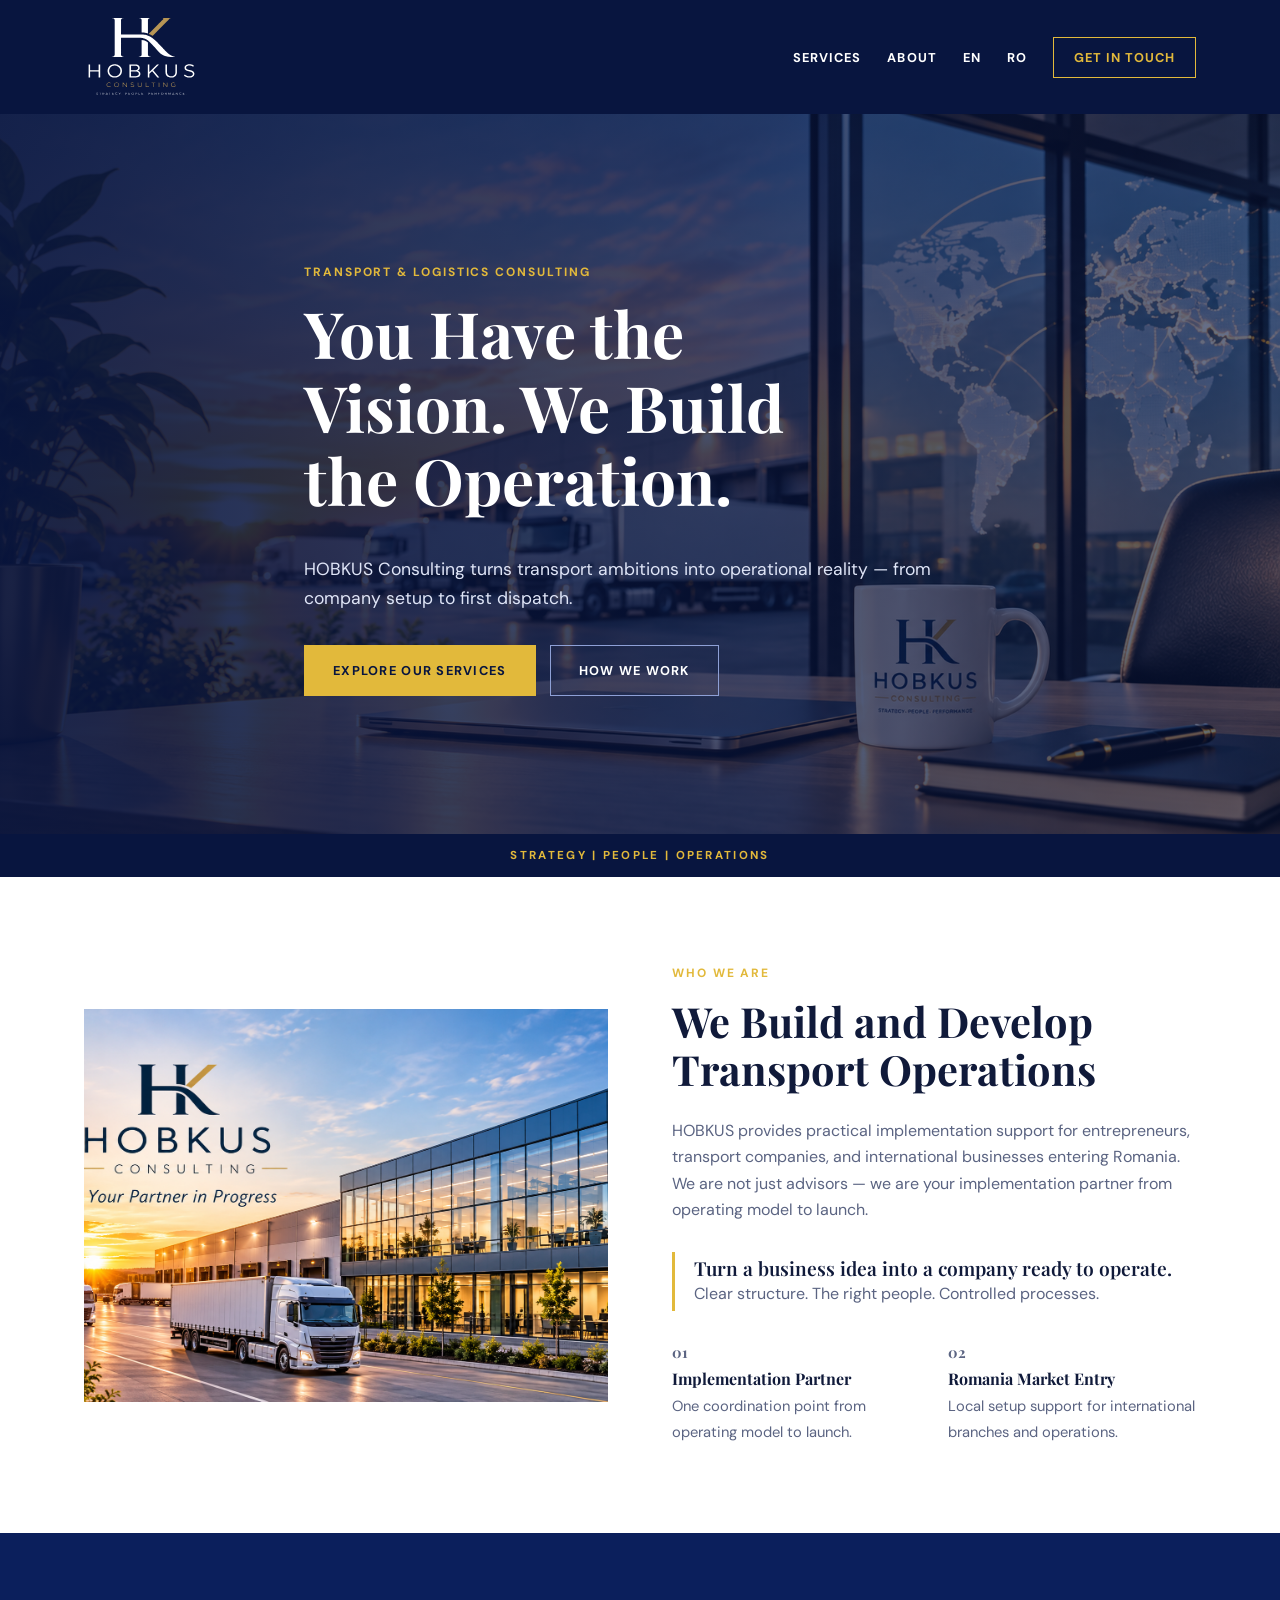
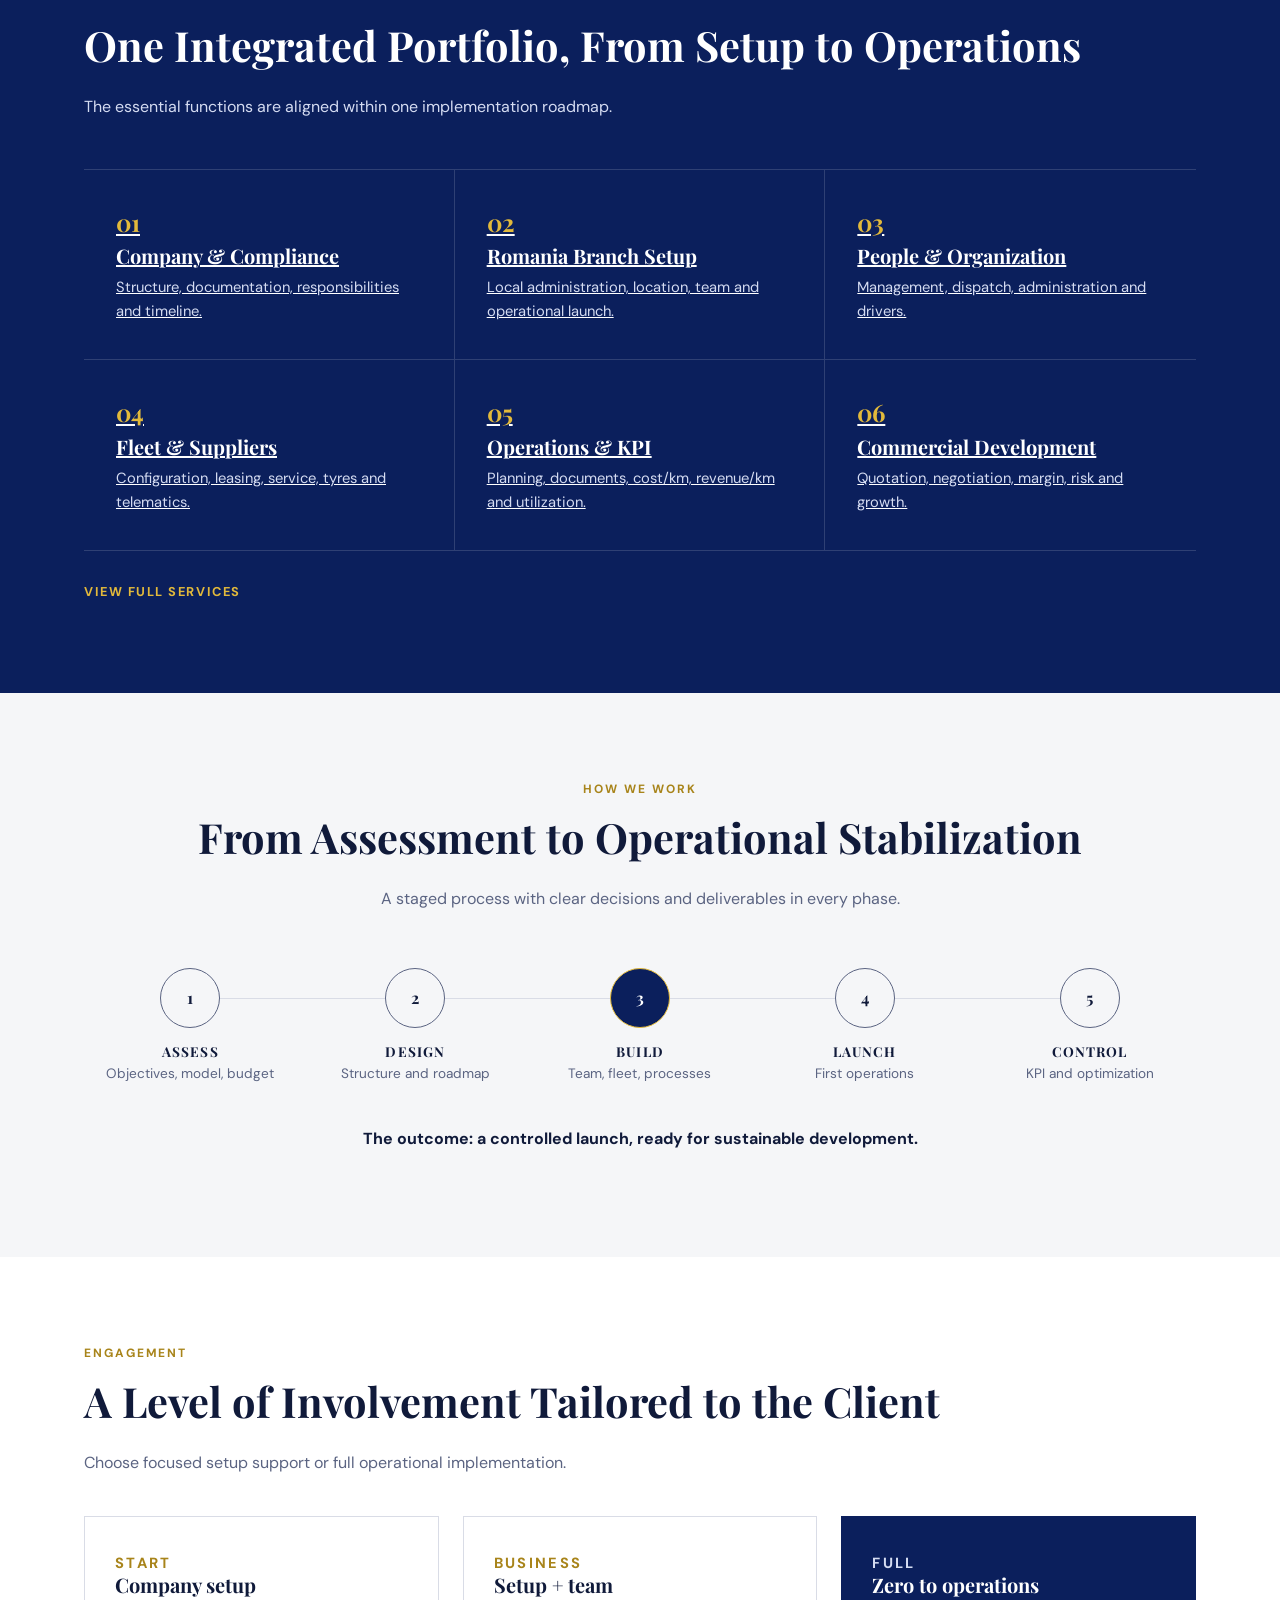
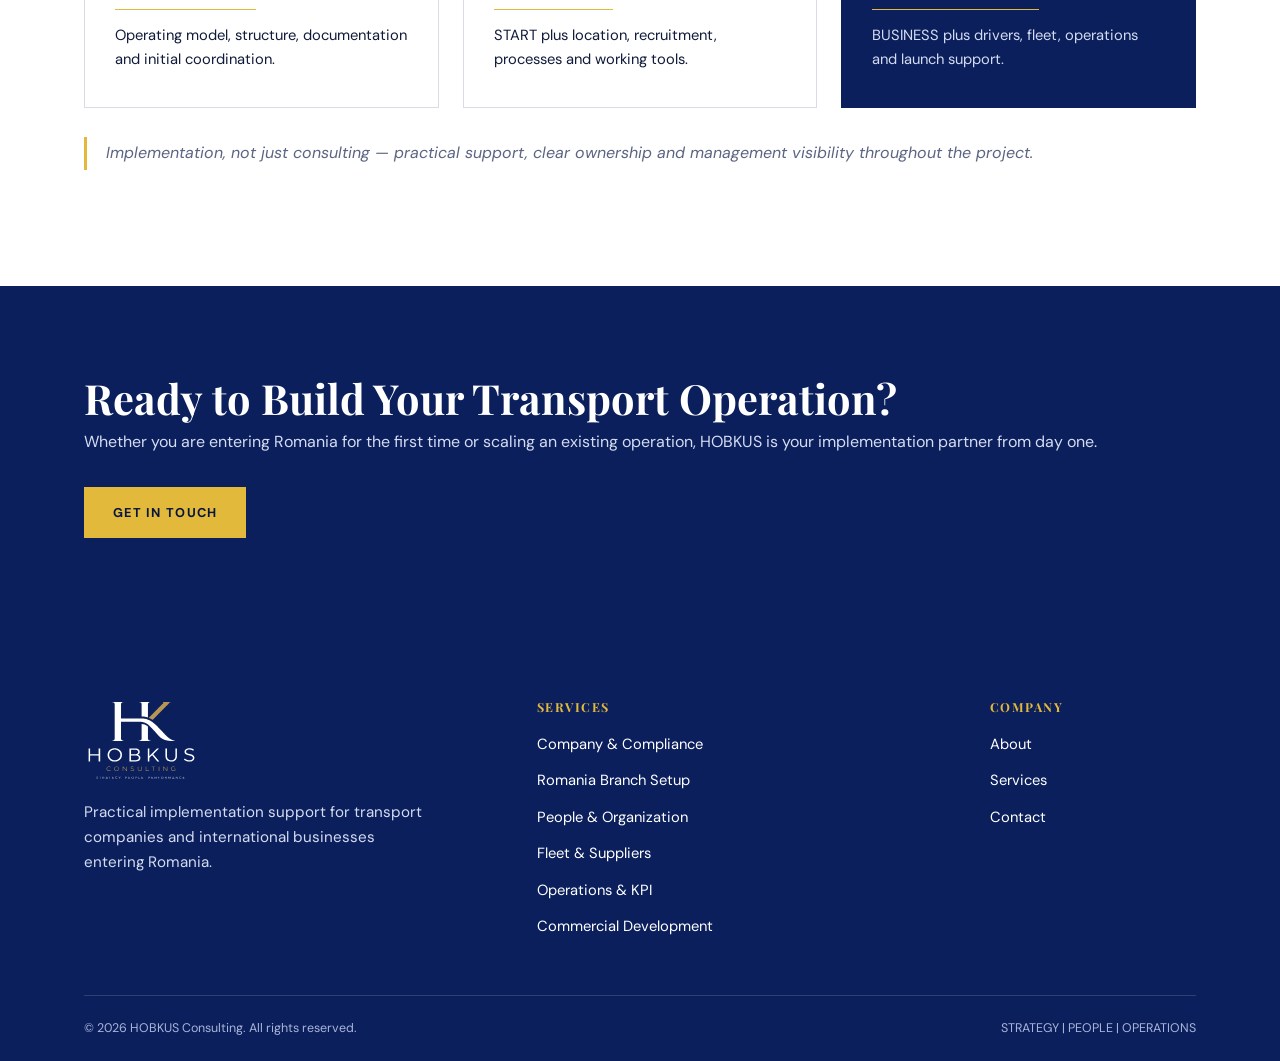
==== commit 271c6912: "Refactor index.html for improved structure and content" ====
--- a/index.html
+++ b/index.html
@@ -1,37 +1,242 @@
-<!doctype html><html lang="en"><head><meta charset="utf-8"><meta name="viewport" content="width=device-width,initial-scale=1">
-
-<title>Transport &amp; Logistics Consulting Romania | HOBKUS</title>
-<meta name="description" content="HOBKUS Consulting helps transport and logistics companies establish, manage and grow operations in Romania. HR, fleet, compliance and operational support.">
-  
+
+<!doctype html>
+<html lang="en">
+<head>
+<meta charset="utf-8">
+<meta name="viewport" content="width=device-width,initial-scale=1">
+
+<title>Transport &amp; Logistics Consulting in Romania | HOBKUS</title>
+<meta name="description" content="HOBKUS Consulting provides transport and logistics consulting, company setup, recruitment and operational support for Romanian and international businesses.">
+
 <link rel="alternate" hreflang="en" href="https://hobkusconsulting.com/">
 <link rel="alternate" hreflang="ro" href="https://hobkusconsulting.com/ro/">
 
-
-<link rel="preconnect" href="https://fonts.googleapis.com"><link rel="preconnect" href="https://fonts.gstatic.com" crossorigin>
+<link rel="preconnect" href="https://fonts.googleapis.com">
+<link rel="preconnect" href="https://fonts.gstatic.com" crossorigin>
 <link href="https://fonts.googleapis.com/css2?family=DM+Sans:wght@400;500;700&family=Playfair+Display:wght@600;700&display=swap" rel="stylesheet">
-<link rel="stylesheet" href="style.css"></head><body>
-<header><div class="wrap"><a class="logo" href="index.html">
-  <img src="img/hobkus-logo.svg"
-       alt="HOBKUS Consulting"
-       style="width:115px;height:auto;display:block;"
-</a>
-<nav><a href="services.html">Services</a><a href="about.html">About</a><a href="index.html" lang="en" aria-current="page">EN</a>
+<link rel="stylesheet" href="style.css">
+</head>
+
+<body>
+
+<header>
+<div class="wrap">
+<a class="logo" href="index.html">
+<img src="img/hobkus-logo.svg"
+     alt="HOBKUS Consulting"
+     style="width:115px;height:auto;display:block;">
+</a>
+
+<nav>
+<a href="services.html">Services</a>
+<a href="about.html">About</a>
+<a href="index.html" lang="en" aria-current="page">EN</a>
 <a href="ro/index.html" lang="ro">RO</a>
-<a class="btn-o" href="contact.html">Get in touch</a></nav></div></header>
-<section class="hero big" style="background-image:linear-gradient(90deg,rgba(8,21,63,.93),rgba(8,21,63,.6)),url(img/hero-home.jpg)"><div class="wrap"><p class="eyebrow">Transport &amp; Logistics Consulting</p><h1>You Have the Vision. We Build the Operation.</h1><p class="lead">HOBKUS Consulting turns transport ambitions into operational reality — from company setup to first dispatch.</p><div class="btns"><a class="btn gold" href="services.html">Explore our services</a><a class="btn ghost" href="#how">How we work</a></div></div></section><div class="strip">Strategy | People | Operations</div><section class="white"><div class="wrap split"><<div class="panel" role="img"
+<a class="btn-o" href="contact.html">Get in touch</a>
+</nav>
+</div>
+</header>
+
+<section class="hero big" style="background-image:linear-gradient(90deg,rgba(8,21,63,.93),rgba(8,21,63,.6)),url(img/hero-home.jpg)">
+<div class="wrap">
+<p class="eyebrow">Transport &amp; Logistics Consulting</p>
+<h1>You Have the Vision. We Build the Operation.</h1>
+<p class="lead">HOBKUS Consulting turns transport ambitions into operational reality — from company setup to first dispatch.</p>
+
+<div class="btns">
+<a class="btn gold" href="services.html">Explore our services</a>
+<a class="btn ghost" href="#how">How we work</a>
+</div>
+</div>
+</section>
+
+<div class="strip">Strategy | People | Operations</div>
+
+<section class="white">
+<div class="wrap split">
+
+<div class="panel" role="img"
      aria-label="HOBKUS Consulting transport operations"
      style="background-image:url('img/who-we-are.jpeg');background-size:cover;background-position:center;">
-</div><div><p class="eyebrow">Who we are</p><h2>We Build and Develop Transport Operations</h2>
+</div>
+
+<div>
+<p class="eyebrow">Who we are</p>
+<h2>We Build and Develop Transport Operations</h2>
 <p class="muted">HOBKUS provides practical implementation support for entrepreneurs, transport companies, and international businesses entering Romania. We are not just advisors — we are your implementation partner from operating model to launch.</p>
-<div class="quote"><strong>Turn a business idea into a company ready to operate.</strong><span class="muted">Clear structure. The right people. Controlled processes.</span></div>
-<div class="pair"><div><span class="n">01</span><b>Implementation Partner</b><span>One coordination point from operating model to launch.</span></div><div><span class="n">02</span><b>Romania Market Entry</b><span>Local setup support for international branches and operations.</span></div></div></div></div></section><section class="dark"><div class="wrap"><h2>One Integrated Portfolio, From Setup to Operations</h2><p>The essential functions are aligned within one implementation roadmap.</p><div class="grid3"><div class="cell"><span class="n">01</span><h3>Company &amp; Compliance</h3><p>Structure, documentation, responsibilities and timeline.</p></div><div class="cell"><span class="n">02</span><h3>Romania Branch Setup</h3><p>Local administration, location, team and operational launch.</p></div><div class="cell"><span class="n">03</span><h3>People &amp; Organization</h3><p>Management, dispatch, administration and drivers.</p></div><div class="cell"><span class="n">04</span><h3>Fleet &amp; Suppliers</h3><p>Configuration, leasing, service, tyres and telematics.</p></div><div class="cell"><span class="n">05</span><h3>Operations &amp; KPI</h3><p>Planning, documents, cost/km, revenue/km and utilization.</p></div><div class="cell"><span class="n">06</span><h3>Commercial Development</h3><p>Quotation, negotiation, margin, risk and growth.</p></div></div><a class="link" href="services.html">View full services</a></div></section><section id="how" class="light"><div class="wrap center"><p class="eyebrow">How we work</p><h2>From Assessment to Operational Stabilization</h2><p class="muted">A staged process with clear decisions and deliverables in every phase.</p><div class="steps"><div class="step"><i>1</i><b>Assess</b><span>Objectives, model, budget</span></div><div class="step"><i>2</i><b>Design</b><span>Structure and roadmap</span></div><div class="step hl"><i>3</i><b>Build</b><span>Team, fleet, processes</span></div><div class="step"><i>4</i><b>Launch</b><span>First operations</span></div><div class="step"><i>5</i><b>Control</b><span>KPI and optimization</span></div></div><p><b>The outcome: a controlled launch, ready for sustainable development.</b></p></div></section><section class="white light"><div class="wrap"><p class="eyebrow">Engagement</p><h2>A Level of Involvement Tailored to the Client</h2><p class="muted">Choose focused setup support or full operational implementation.</p>
-<div class="tiers"><div class="tier"><p class="eyebrow">Start</p><h3>Company setup</h3><p>Operating model, structure, documentation and initial coordination.</p></div>
-<div class="tier"><p class="eyebrow">Business</p><h3>Setup + team</h3><p>START plus location, recruitment, processes and working tools.</p></div>
-<div class="tier full"><p class="eyebrow">Full</p><h3>Zero to operations</h3><p>BUSINESS plus drivers, fleet, operations and launch support.</p></div></div>
-<div class="quote muted"><em>Implementation, not just consulting — practical support, clear ownership and management visibility throughout the project.</em></div></div></section><section class="dark"><div class="wrap cta"><div><h2>Ready to Build Your Transport Operation?</h2><p>Whether you are entering Romania for the first time or scaling an existing operation, HOBKUS is your implementation partner from day one.</p></div><a class="btn gold" href="contact.html">Get in touch</a></div></section><footer><div class="wrap"><div class="fgrid"><div><a class="logo" href="index.html">
-  <img src="img/hobkus-logo.svg" alt="HOBKUS Consulting" style="width:115px;height:auto;display:block;">
-</a>
-<p>Practical implementation support for transport companies and international businesses entering Romania.</p></div>
-<div><h4>Services</h4><ul><li><a href="services.html">Company &amp; Compliance</a></li><li><a href="services.html">Romania Branch Setup</a></li><li><a href="services.html">People &amp; Organization</a></li><li><a href="services.html">Fleet &amp; Suppliers</a></li><li><a href="services.html">Operations &amp; KPI</a></li><li><a href="services.html">Commercial Development</a></li></ul></div>
-<div><h4>Company</h4><ul><li><a href="about.html">About</a></li><li><a href="services.html">Services</a></li><li><a href="contact.html">Contact</a></li></ul></div></div>
-<div class="fbar"><span>© 2026 HOBKUS Consulting. All rights reserved.</span><span>STRATEGY | PEOPLE | OPERATIONS</span></div></div></footer></body></html>
+
+<div class="quote">
+<strong>Turn a business idea into a company ready to operate.</strong>
+<span class="muted">Clear structure. The right people. Controlled processes.</span>
+</div>
+
+<div class="pair">
+<div>
+<span class="n">01</span>
+<b>Implementation Partner</b>
+<span>One coordination point from operating model to launch.</span>
+</div>
+<div>
+<span class="n">02</span>
+<b>Romania Market Entry</b>
+<span>Local setup support for international branches and operations.</span>
+</div>
+</div>
+</div>
+
+</div>
+</section>
+
+<section class="dark">
+<div class="wrap">
+<h2>One Integrated Portfolio, From Setup to Operations</h2>
+<p>The essential functions are aligned within one implementation roadmap.</p>
+
+<div class="grid3">
+
+<a class="cell" href="services.html#company-compliance">
+<span class="n">01</span>
+<h3>Company &amp; Compliance</h3>
+<p>Structure, documentation, responsibilities and timeline.</p>
+</a>
+
+<a class="cell" href="services.html#romania-branch">
+<span class="n">02</span>
+<h3>Romania Branch Setup</h3>
+<p>Local administration, location, team and operational launch.</p>
+</a>
+
+<a class="cell" href="services.html#people-organization">
+<span class="n">03</span>
+<h3>People &amp; Organization</h3>
+<p>Management, dispatch, administration and drivers.</p>
+</a>
+
+<a class="cell" href="services.html#fleet-suppliers">
+<span class="n">04</span>
+<h3>Fleet &amp; Suppliers</h3>
+<p>Configuration, leasing, service, tyres and telematics.</p>
+</a>
+
+<a class="cell" href="services.html#operations-kpi">
+<span class="n">05</span>
+<h3>Operations &amp; KPI</h3>
+<p>Planning, documents, cost/km, revenue/km and utilization.</p>
+</a>
+
+<a class="cell" href="services.html#commercial-development">
+<span class="n">06</span>
+<h3>Commercial Development</h3>
+<p>Quotation, negotiation, margin, risk and growth.</p>
+</a>
+
+</div>
+
+<a class="link" href="services.html">View full services</a>
+</div>
+</section>
+
+<section id="how" class="light">
+<div class="wrap center">
+<p class="eyebrow">How we work</p>
+<h2>From Assessment to Operational Stabilization</h2>
+<p class="muted">A staged process with clear decisions and deliverables in every phase.</p>
+
+<div class="steps">
+<div class="step"><i>1</i><b>Assess</b><span>Objectives, model, budget</span></div>
+<div class="step"><i>2</i><b>Design</b><span>Structure and roadmap</span></div>
+<div class="step hl"><i>3</i><b>Build</b><span>Team, fleet, processes</span></div>
+<div class="step"><i>4</i><b>Launch</b><span>First operations</span></div>
+<div class="step"><i>5</i><b>Control</b><span>KPI and optimization</span></div>
+</div>
+
+<p><b>The outcome: a controlled launch, ready for sustainable development.</b></p>
+</div>
+</section>
+
+<section class="white light">
+<div class="wrap">
+<p class="eyebrow">Engagement</p>
+<h2>A Level of Involvement Tailored to the Client</h2>
+<p class="muted">Choose focused setup support or full operational implementation.</p>
+
+<div class="tiers">
+<div class="tier">
+<p class="eyebrow">Start</p>
+<h3>Company setup</h3>
+<p>Operating model, structure, documentation and initial coordination.</p>
+</div>
+
+<div class="tier">
+<p class="eyebrow">Business</p>
+<h3>Setup + team</h3>
+<p>START plus location, recruitment, processes and working tools.</p>
+</div>
+
+<div class="tier full">
+<p class="eyebrow">Full</p>
+<h3>Zero to operations</h3>
+<p>BUSINESS plus drivers, fleet, operations and launch support.</p>
+</div>
+</div>
+
+<div class="quote muted">
+<em>Implementation, not just consulting — practical support, clear ownership and management visibility throughout the project.</em>
+</div>
+</div>
+</section>
+
+<section class="dark">
+<div class="wrap cta">
+<div>
+<h2>Ready to Build Your Transport Operation?</h2>
+<p>Whether you are entering Romania for the first time or scaling an existing operation, HOBKUS is your implementation partner from day one.</p>
+</div>
+<a class="btn gold" href="contact.html">Get in touch</a>
+</div>
+</section>
+
+<footer>
+<div class="wrap">
+<div class="fgrid">
+
+<div>
+<a class="logo" href="index.html">
+<img src="img/hobkus-logo.svg" alt="HOBKUS Consulting" style="width:115px;height:auto;display:block;">
+</a>
+<p>Practical implementation support for transport companies and international businesses entering Romania.</p>
+</div>
+
+<div>
+<h4>Services</h4>
+<ul>
+<li><a href="services.html#company-compliance">Company &amp; Compliance</a></li>
+<li><a href="services.html#romania-branch">Romania Branch Setup</a></li>
+<li><a href="services.html#people-organization">People &amp; Organization</a></li>
+<li><a href="services.html#fleet-suppliers">Fleet &amp; Suppliers</a></li>
+<li><a href="services.html#operations-kpi">Operations &amp; KPI</a></li>
+<li><a href="services.html#commercial-development">Commercial Development</a></li>
+</ul>
+</div>
+
+<div>
+<h4>Company</h4>
+<ul>
+<li><a href="about.html">About</a></li>
+<li><a href="services.html">Services</a></li>
+<li><a href="contact.html">Contact</a></li>
+</ul>
+</div>
+
+</div>
+
+<div class="fbar">
+<span>© 2026 HOBKUS Consulting. All rights reserved.</span>
+<span>STRATEGY | PEOPLE | OPERATIONS</span>
+</div>
+
+</div>
+</footer>
+
+</body>
+</html>
